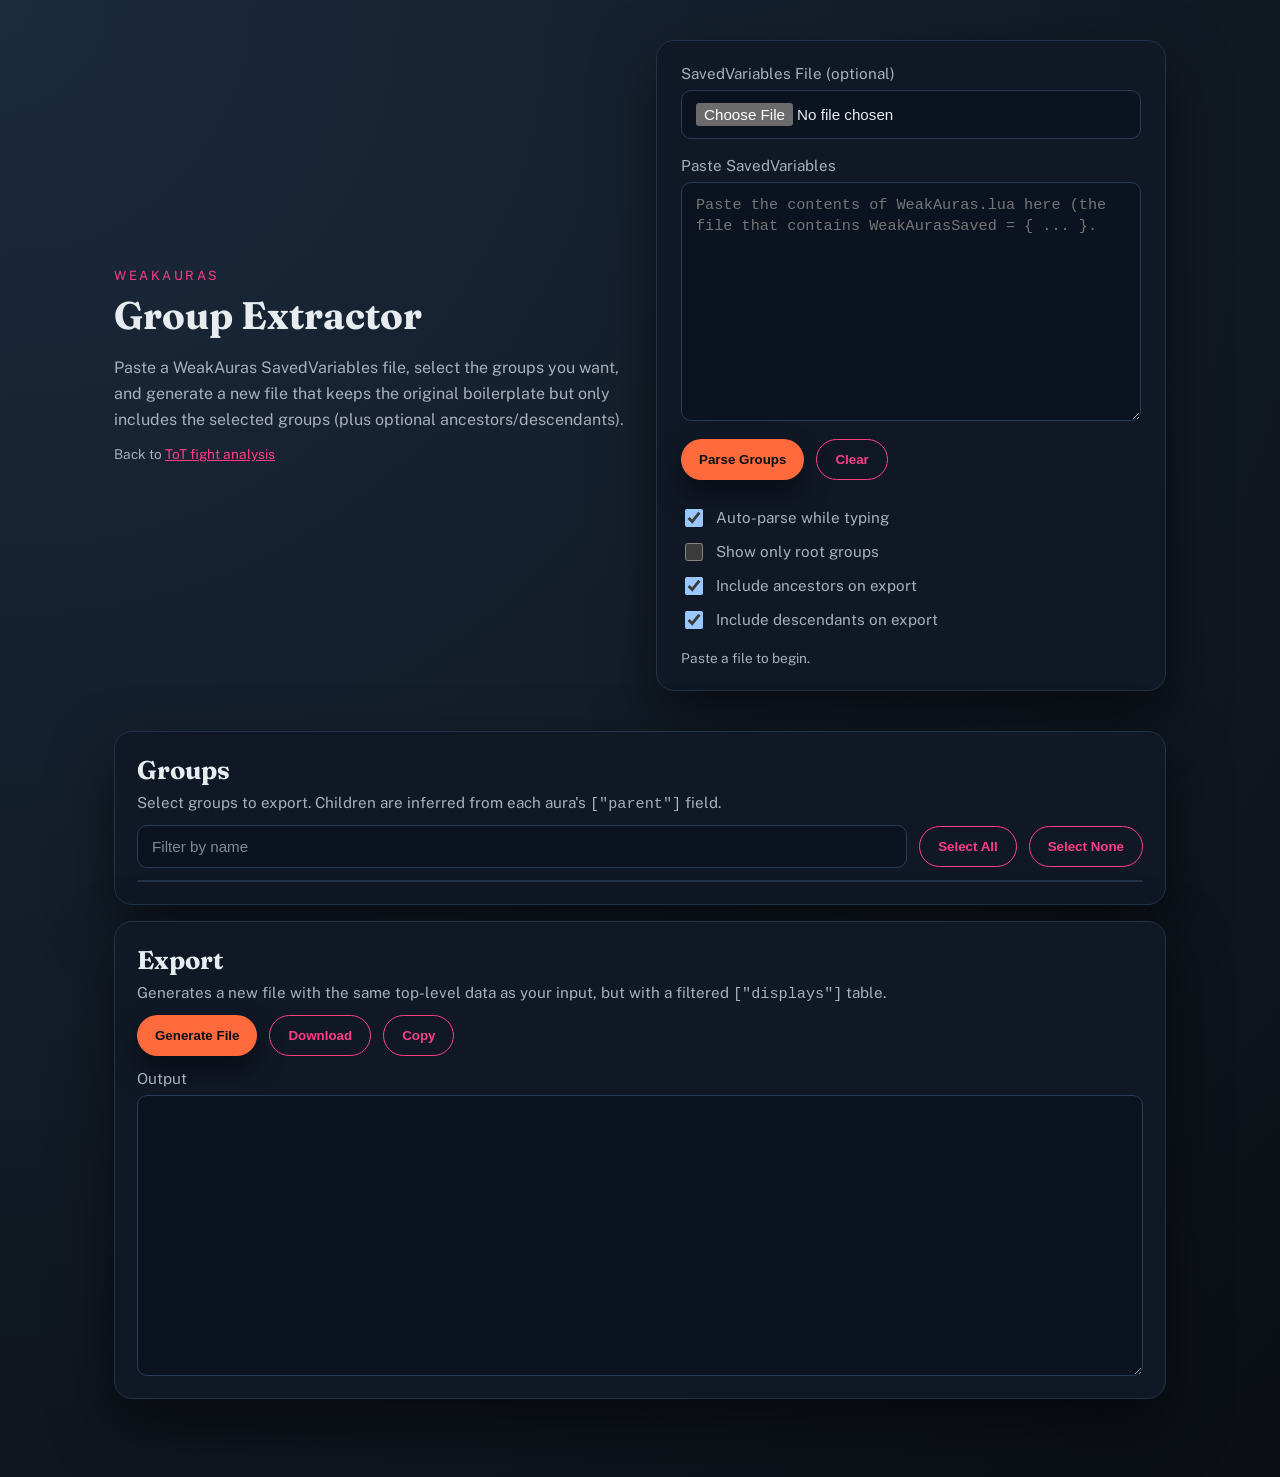
==== tools/weakaura-slicer/index.html @ a95a0564 "Reorganize repo files" ====
<!doctype html>
<html lang="en">
  <head>
    <meta charset="utf-8" />
    <meta name="viewport" content="width=device-width, initial-scale=1" />
    <title>WeakAuras Group Extractor</title>
    <link rel="preconnect" href="https://fonts.googleapis.com" />
    <link rel="preconnect" href="https://fonts.gstatic.com" crossorigin />
    <link
      href="https://fonts.googleapis.com/css2?family=Fraunces:opsz,wght@9..144,600;9..144,700&family=Public+Sans:wght@300;400;500;600&display=swap"
      rel="stylesheet"
    />
    <link rel="stylesheet" href="../../styles.css" />
  </head>
  <body>
    <div class="page">
      <header class="hero">
        <div class="hero-top">
          <p class="eyebrow">WeakAuras</p>
          <h1>Group Extractor</h1>
          <p class="lede">
            Paste a WeakAuras SavedVariables file, select the groups you want, and generate a new file that keeps
            the original boilerplate but only includes the selected groups (plus optional ancestors/descendants).
          </p>
          <p class="hint" style="margin-top: 14px">
            Back to <a href="../../index.html">ToT fight analysis</a>
          </p>
        </div>
        <div class="hero-panel">
          <form id="wa-form" class="form">
            <label class="field">
              <span>SavedVariables File (optional)</span>
              <input id="wa-file" type="file" accept=".lua,.txt" />
            </label>
            <label class="field">
              <span>Paste SavedVariables</span>
              <textarea
                id="wa-input"
                class="wa-textarea"
                rows="10"
                placeholder="Paste the contents of WeakAuras.lua here (the file that contains WeakAurasSaved = { ... }."
              ></textarea>
            </label>
            <div class="actions">
              <button id="parse-btn" type="submit">Parse Groups</button>
              <button id="clear-btn" type="button" class="ghost">Clear</button>
            </div>
            <div class="wa-options">
              <label class="wa-check">
                <input id="auto-parse" type="checkbox" checked />
                <span>Auto-parse while typing</span>
              </label>
              <label class="wa-check">
                <input id="root-only" type="checkbox" />
                <span>Show only root groups</span>
              </label>
              <label class="wa-check">
                <input id="include-ancestors" type="checkbox" checked />
                <span>Include ancestors on export</span>
              </label>
              <label class="wa-check">
                <input id="include-descendants" type="checkbox" checked />
                <span>Include descendants on export</span>
              </label>
            </div>
            <p class="hint" id="wa-status">Paste a file to begin.</p>
          </form>
        </div>
      </header>

      <main>
        <section class="results" style="gap: 16px">
          <section class="card">
            <h2>Groups</h2>
            <p class="note" style="margin-bottom: 12px">
              Select groups to export. Children are inferred from each aura's <code>["parent"]</code> field.
            </p>
            <div class="wa-toolbar">
              <input id="wa-search" type="text" placeholder="Filter by name" />
              <div class="actions" style="margin: 0">
                <button id="select-all" type="button" class="ghost">Select All</button>
                <button id="select-none" type="button" class="ghost">Select None</button>
              </div>
            </div>
            <div id="wa-group-list" class="wa-list"></div>
          </section>

          <section class="card">
            <h2>Export</h2>
            <p class="note" style="margin-bottom: 12px">
              Generates a new file with the same top-level data as your input, but with a filtered <code>["displays"]</code>
              table.
            </p>
            <div class="actions">
              <button id="generate-btn" type="button">Generate File</button>
              <button id="download-btn" type="button" class="ghost" disabled>Download</button>
              <button id="copy-btn" type="button" class="ghost" disabled>Copy</button>
            </div>
            <label class="field" style="margin-top: 14px">
              <span>Output</span>
              <textarea id="wa-output" class="wa-textarea" rows="12" readonly></textarea>
            </label>
          </section>
        </section>
      </main>
    </div>
    <script src="app.js?v=20260419-2"></script>
  </body>
</html>
---- styles.css ----
:root {
  color-scheme: dark;
  --bg: #0b0f14;
  --ink: #e7ecef;
  --muted: #a7b0bb;
  --accent: #ff6a3d;
  --accent-deep: #ff3d85;
  --panel: #101826;
  --panel-border: #233247;
  --shadow: 0 24px 60px rgba(0, 0, 0, 0.55);
  --radius: 18px;
}

* {
  box-sizing: border-box;
}

body {
  margin: 0;
  font-family: "Public Sans", "Helvetica Neue", Arial, sans-serif;
  background: radial-gradient(circle at top left, #1b2a3d, var(--bg));
  color: var(--ink);
}

a {
  color: var(--accent-deep);
}

a:hover {
  color: var(--accent);
}

.page {
  max-width: 1100px;
  margin: 0 auto;
  padding: 40px 24px 80px;
}

.hero {
  display: grid;
  gap: 32px;
  grid-template-columns: repeat(auto-fit, minmax(260px, 1fr));
  align-items: center;
  margin-bottom: 40px;
}

.hero-top h1 {
  font-family: "Fraunces", "Georgia", serif;
  font-size: clamp(2.2rem, 3vw, 3.4rem);
  margin: 0.5rem 0 1rem;
}

.eyebrow {
  font-size: 0.8rem;
  letter-spacing: 0.2em;
  text-transform: uppercase;
  color: var(--accent-deep);
  margin: 0;
}

.lede {
  color: var(--muted);
  line-height: 1.6;
  margin: 0;
}

.hero-panel {
  background: var(--panel);
  border: 1px solid var(--panel-border);
  border-radius: var(--radius);
  box-shadow: var(--shadow);
  padding: 24px;
}

.form {
  display: grid;
  gap: 18px;
}

.field {
  display: grid;
  gap: 8px;
  font-size: 0.95rem;
}

.field span {
  color: var(--muted);
}

.field-row {
  display: grid;
  gap: 12px;
  grid-template-columns: repeat(auto-fit, minmax(200px, 1fr));
}

input {
  padding: 12px 14px;
  border-radius: 10px;
  border: 1px solid #2b3b52;
  font-size: 0.95rem;
  background: #0c1320;
  color: var(--ink);
}

textarea.wa-textarea {
  padding: 12px 14px;
  border-radius: 10px;
  border: 1px solid #2b3b52;
  font-size: 0.95rem;
  background: #0c1320;
  color: var(--ink);
  resize: vertical;
  font-family: ui-monospace, SFMono-Regular, Menlo, Monaco, Consolas, "Liberation Mono", "Courier New", monospace;
  line-height: 1.4;
}

.wa-options {
  display: grid;
  gap: 10px;
  padding-top: 8px;
}

.wa-check {
  display: flex;
  align-items: center;
  gap: 10px;
  color: var(--muted);
  font-size: 0.95rem;
}

.wa-check input {
  width: 18px;
  height: 18px;
}

.wa-toolbar {
  display: grid;
  gap: 12px;
  grid-template-columns: 1fr auto;
  align-items: center;
  margin-bottom: 12px;
}

.wa-list {
  border: 1px solid var(--panel-border);
  border-radius: 14px;
  background: rgba(255, 255, 255, 0.02);
  overflow: auto;
  max-height: 520px;
}

.wa-row {
  display: grid;
  grid-template-columns: 20px 1fr;
  gap: 12px;
  padding: 10px 12px;
  border-bottom: 1px solid rgba(35, 50, 71, 0.7);
}

.wa-row:last-child {
  border-bottom: none;
}

.wa-row label {
  display: block;
  cursor: pointer;
}

.wa-row .wa-name {
  color: var(--ink);
  font-weight: 550;
}

.wa-row .wa-meta {
  margin-top: 4px;
  color: var(--muted);
  font-size: 0.85rem;
}

.wa-indent {
  display: inline-block;
  width: 0;
}

@media (max-width: 720px) {
  .wa-toolbar {
    grid-template-columns: 1fr;
  }
}

input::placeholder {
  color: rgba(167, 176, 187, 0.75);
}

input:focus {
  outline: 2px solid rgba(255, 106, 61, 0.25);
  border-color: var(--accent);
}

.actions {
  display: flex;
  gap: 12px;
  flex-wrap: wrap;
}

button {
  padding: 12px 18px;
  border-radius: 999px;
  border: none;
  background: var(--accent);
  color: #0b0f14;
  font-weight: 600;
  cursor: pointer;
  transition: transform 0.2s ease, box-shadow 0.2s ease;
  box-shadow: 0 14px 28px rgba(0, 0, 0, 0.45);
}

button:hover {
  transform: translateY(-1px);
  box-shadow: 0 16px 34px rgba(0, 0, 0, 0.55);
}

button.ghost {
  background: transparent;
  color: var(--accent-deep);
  border: 1px solid var(--accent-deep);
  box-shadow: none;
}

.hint {
  font-size: 0.85rem;
  color: var(--muted);
  margin: 0;
}

.status {
  display: flex;
  align-items: center;
  gap: 12px;
  font-size: 0.95rem;
  color: var(--muted);
  margin-bottom: 24px;
}

.status-dot {
  width: 10px;
  height: 10px;
  border-radius: 50%;
  background: #42d392;
  box-shadow: 0 0 0 6px rgba(66, 211, 146, 0.18);
}

.results {
  display: grid;
  gap: 20px;
}

.compare {
  display: grid;
  gap: 24px;
}

.compare-row {
  display: grid;
  grid-template-columns: repeat(auto-fit, minmax(280px, 1fr));
  gap: 20px;
  align-items: start;
}

.card {
  background: var(--panel);
  border: 1px solid var(--panel-border);
  border-radius: var(--radius);
  padding: 22px;
  box-shadow: var(--shadow);
}

.card h2 {
  font-family: "Fraunces", "Georgia", serif;
  margin: 0 0 8px;
  font-size: 1.6rem;
}

.card p {
  margin: 0 0 16px;
  color: var(--muted);
}

.prose {
  color: var(--muted);
  line-height: 1.65;
}

.prose h1,
.prose h2,
.prose h3 {
  color: var(--ink);
}

.prose h1 {
  font-family: "Fraunces", "Georgia", serif;
  font-size: 2rem;
  margin: 0 0 12px;
}

.prose h2 {
  font-family: "Fraunces", "Georgia", serif;
  font-size: 1.5rem;
  margin: 22px 0 10px;
}

.prose h3 {
  font-size: 1.05rem;
  margin: 18px 0 8px;
  color: var(--accent-deep);
  text-transform: uppercase;
  letter-spacing: 0.12em;
}

.prose code {
  font-family: ui-monospace, SFMono-Regular, Menlo, Monaco, Consolas, "Liberation Mono", "Courier New", monospace;
  font-size: 0.95em;
  font-weight: 650;
  color: #ffd2e7;
  background: rgba(255, 61, 133, 0.12);
  border: 1px solid rgba(255, 61, 133, 0.25);
  padding: 0.08em 0.35em;
  border-radius: 8px;
}

.prose strong {
  color: var(--ink);
}

.prose ul,
.prose ol {
  margin: 0 0 16px;
  padding-left: 20px;
}

.prose li {
  margin: 6px 0;
}

.prose details.boss {
  border: 1px solid var(--panel-border);
  border-radius: 14px;
  background: rgba(255, 255, 255, 0.02);
  margin: 14px 0;
  overflow: clip;
}

.prose details.boss > summary {
  list-style: none;
  cursor: pointer;
  padding: 14px 16px;
  font-family: "Fraunces", "Georgia", serif;
  font-size: 1.35rem;
  color: var(--ink);
  display: flex;
  align-items: center;
  justify-content: space-between;
  gap: 12px;
}

.prose .boss-title {
  flex: 1;
}

.prose .heroic-marker {
  color: var(--ink);
}

.prose .heroic-skull {
  color: var(--accent-deep);
  font-weight: 800;
}

.prose details.boss > summary::-webkit-details-marker {
  display: none;
}

.prose details.boss > summary::after {
  content: "▾";
  color: var(--accent-deep);
  font-size: 1.1rem;
}

.prose details.boss[open] > summary::after {
  content: "▴";
}

.prose .boss-body {
  padding: 0 16px 14px;
}

.prose details.boss[open] > summary {
  border-bottom: 1px solid var(--panel-border);
}

.subhead {
  font-size: 1rem;
  margin: 18px 0 10px;
  color: var(--accent-deep);
  text-transform: uppercase;
  letter-spacing: 0.12em;
}

.note {
  margin: 10px 0 0;
  color: var(--muted);
  font-size: 0.95rem;
}

.data-table {
  width: 100%;
  border-collapse: collapse;
  margin: 8px 0 12px;
  font-size: 0.95rem;
}

.data-table th,
.data-table td {
  text-align: left;
  padding: 10px 12px;
  border-bottom: 1px solid var(--panel-border);
}

.data-table th {
  color: var(--accent-deep);
  font-weight: 600;
  font-size: 0.85rem;
  letter-spacing: 0.08em;
  text-transform: uppercase;
}

.data-table th.sortable {
  cursor: pointer;
  position: relative;
  padding-right: 28px;
}

.data-table th.sortable::after {
  content: "↕";
  position: absolute;
  right: 10px;
  top: 50%;
  transform: translateY(-50%);
  font-size: 0.8rem;
  color: rgba(255, 255, 255, 0.28);
}

.data-table th.sortable[aria-sort="ascending"]::after {
  content: "↑";
  color: var(--accent-deep);
}

.data-table th.sortable[aria-sort="descending"]::after {
  content: "↓";
  color: var(--accent-deep);
}

.data-table tbody tr:nth-child(even) {
  background: rgba(255, 255, 255, 0.03);
}

pre {
  background: #070a10;
  color: #e7ecef;
  padding: 16px;
  border-radius: 12px;
  overflow-x: auto;
  font-size: 0.9rem;
  line-height: 1.5;
}

@media (max-width: 720px) {
  .page {
    padding: 28px 18px 60px;
  }

  button {
    width: 100%;
    justify-content: center;
  }
}
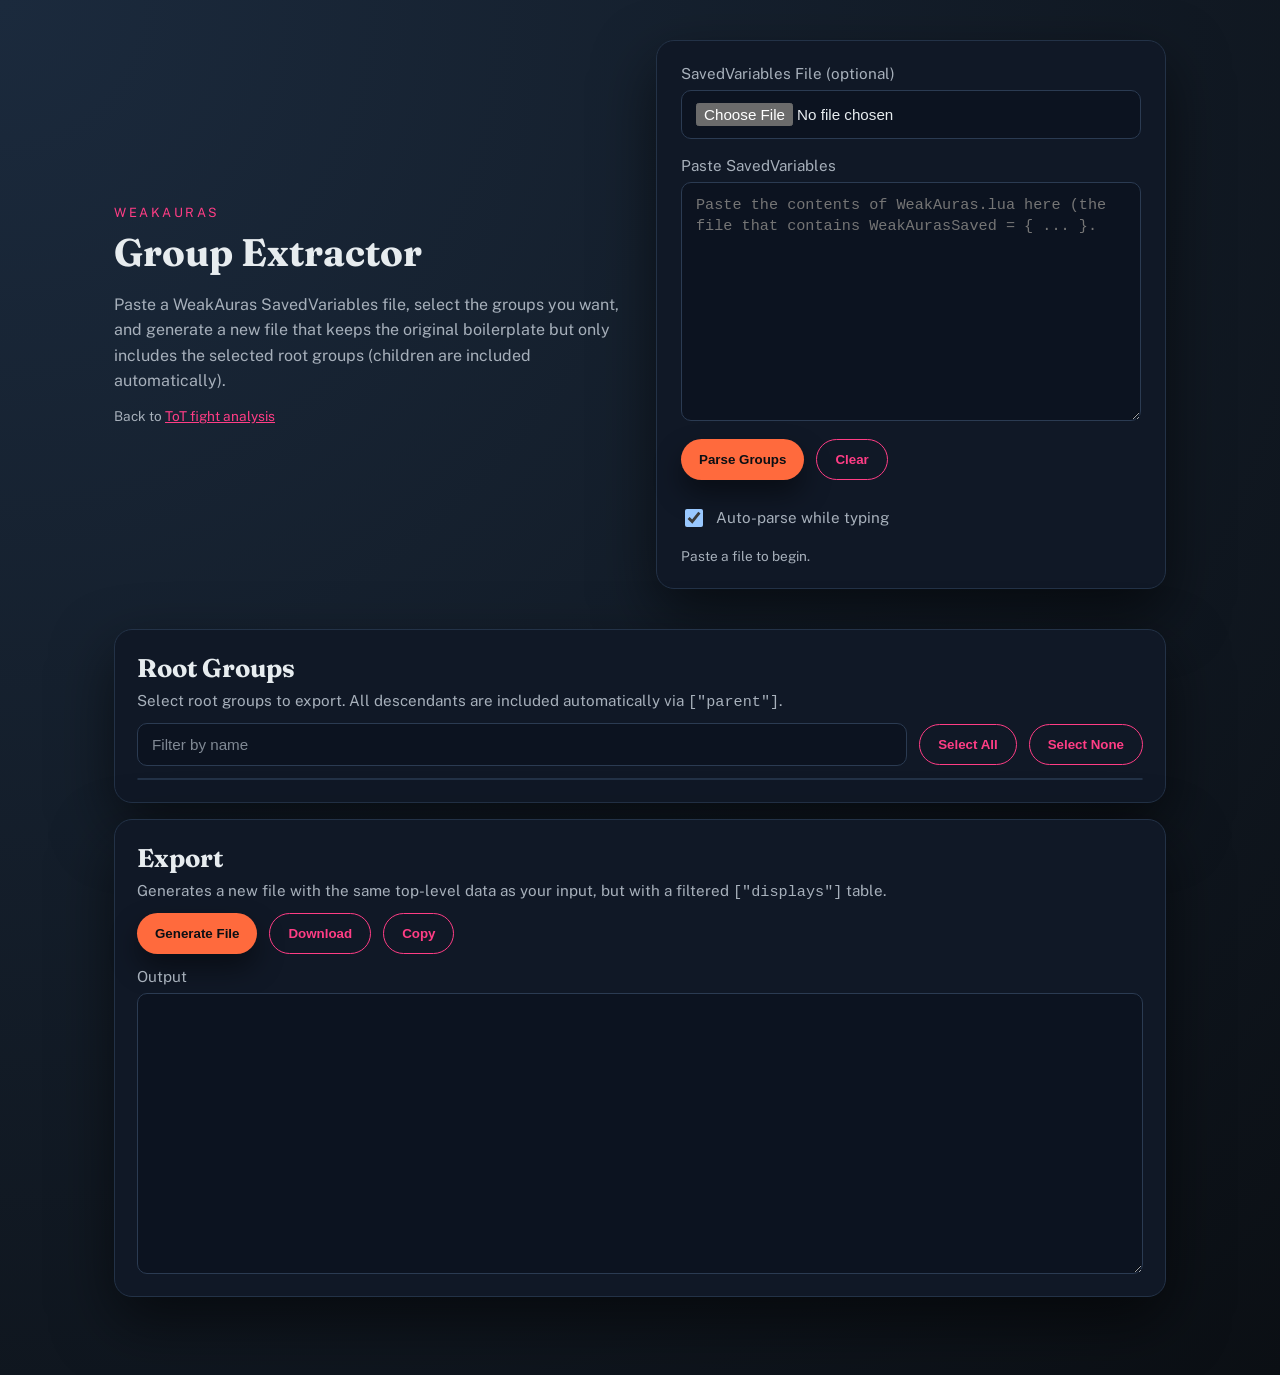
==== commit daca3a6e: "Show only root groups in slicer" ====
--- a/tools/weakaura-slicer/index.html
+++ b/tools/weakaura-slicer/index.html
@@ -20,7 +20,7 @@
           <h1>Group Extractor</h1>
           <p class="lede">
             Paste a WeakAuras SavedVariables file, select the groups you want, and generate a new file that keeps
-            the original boilerplate but only includes the selected groups (plus optional ancestors/descendants).
+            the original boilerplate but only includes the selected root groups (children are included automatically).
           </p>
           <p class="hint" style="margin-top: 14px">
             Back to <a href="../../index.html">ToT fight analysis</a>
@@ -50,18 +50,6 @@
                 <input id="auto-parse" type="checkbox" checked />
                 <span>Auto-parse while typing</span>
               </label>
-              <label class="wa-check">
-                <input id="root-only" type="checkbox" />
-                <span>Show only root groups</span>
-              </label>
-              <label class="wa-check">
-                <input id="include-ancestors" type="checkbox" checked />
-                <span>Include ancestors on export</span>
-              </label>
-              <label class="wa-check">
-                <input id="include-descendants" type="checkbox" checked />
-                <span>Include descendants on export</span>
-              </label>
             </div>
             <p class="hint" id="wa-status">Paste a file to begin.</p>
           </form>
@@ -71,9 +59,9 @@
       <main>
         <section class="results" style="gap: 16px">
           <section class="card">
-            <h2>Groups</h2>
+            <h2>Root Groups</h2>
             <p class="note" style="margin-bottom: 12px">
-              Select groups to export. Children are inferred from each aura's <code>["parent"]</code> field.
+              Select root groups to export. All descendants are included automatically via <code>["parent"]</code>.
             </p>
             <div class="wa-toolbar">
               <input id="wa-search" type="text" placeholder="Filter by name" />
--- a/styles.css
+++ b/styles.css
@@ -317,6 +317,22 @@
   letter-spacing: 0.12em;
 }
 
+/* Improve hierarchy under H3 sections (e.g. Tank/Healer/DPS realm under Golden Orbs). */
+.prose h4 {
+  margin: 16px 0 10px;
+  padding-left: 12px;
+  border-left: 2px solid rgba(255, 61, 133, 0.35);
+  font-size: 1.1rem;
+  font-weight: 650;
+  color: var(--ink);
+}
+
+.prose h4 + p,
+.prose h4 + ul,
+.prose h4 + ol {
+  margin-left: 14px;
+}
+
 .prose code {
   font-family: ui-monospace, SFMono-Regular, Menlo, Monaco, Consolas, "Liberation Mono", "Courier New", monospace;
   font-size: 0.95em;
@@ -335,11 +351,19 @@
 .prose ul,
 .prose ol {
   margin: 0 0 16px;
-  padding-left: 20px;
+  padding-left: 28px;
 }
 
 .prose li {
-  margin: 6px 0;
+  margin: 8px 0;
+}
+
+.prose ul ul,
+.prose ul ol,
+.prose ol ul,
+.prose ol ol {
+  margin-top: 10px;
+  padding-left: 26px;
 }
 
 .prose details.boss {
